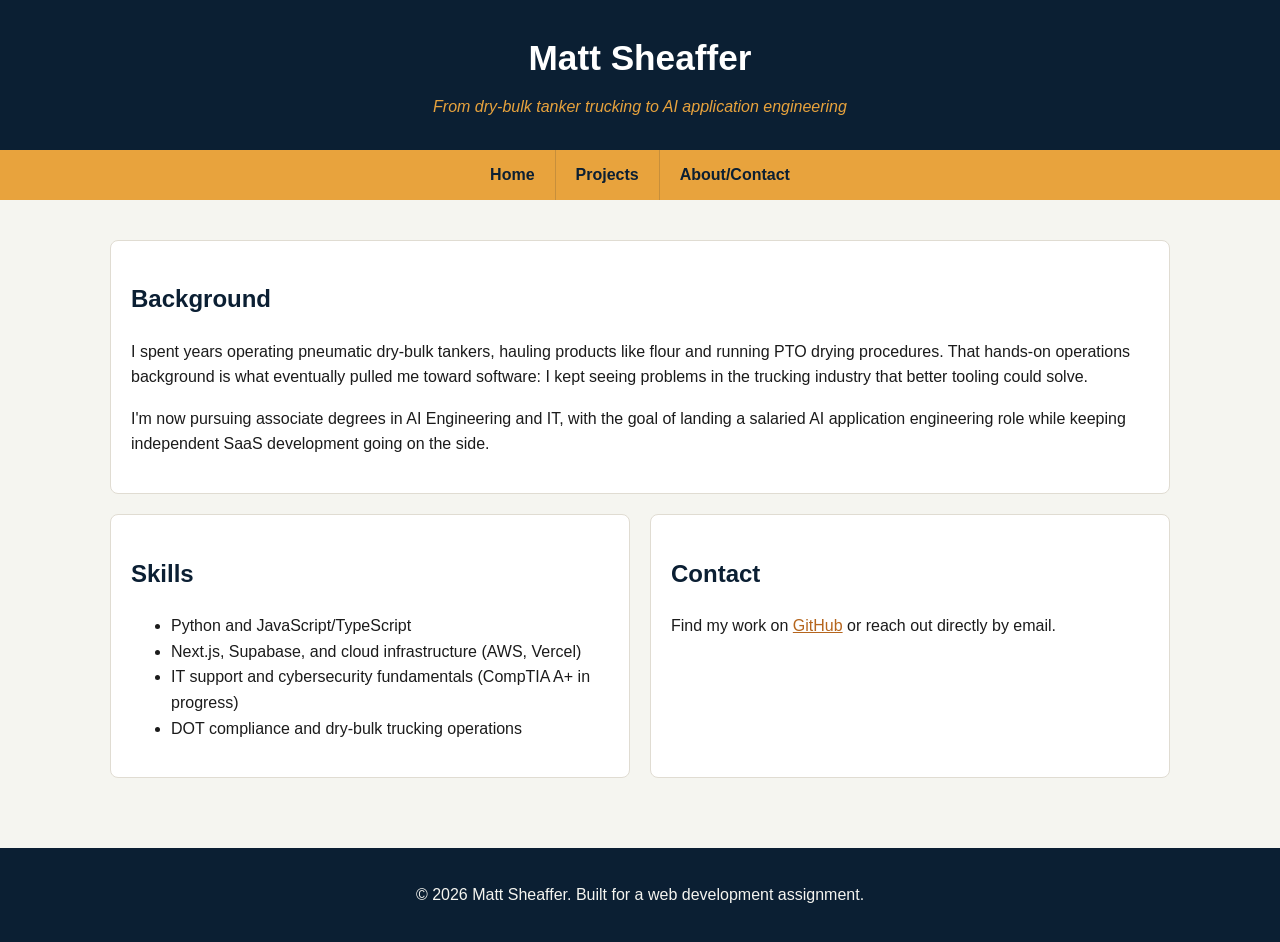
==== about.html @ 52bc4fcd "Homework 3: responsive layout with Flexbox and Grid" ====
<!DOCTYPE html>
<html lang="en">
<head>
    <meta charset="UTF-8">
    <meta name="viewport" content="width=device-width, initial-scale=1.0">
    <title>Matt Sheaffer — About/Contact</title>
    <link rel="stylesheet" href="styles.css">
</head>
<body>

    <header>
        <h1>Matt Sheaffer</h1>
        <p>From dry-bulk tanker trucking to AI application engineering</p>
    </header>

    <nav>
        <ul>
            <li><a href="index.html">Home</a></li>
            <li><a href="projects.html">Projects</a></li>
            <li><a href="about.html">About/Contact</a></li>
        </ul>
    </nav>

    <main>

        <div class="about-grid">
            <section class="about-bio">
                <h2>Background</h2>
                <p>
                    I spent years operating pneumatic dry-bulk tankers, hauling products
                    like flour and running PTO drying procedures. That hands-on operations
                    background is what eventually pulled me toward software: I kept seeing
                    problems in the trucking industry that better tooling could solve.
                </p>
                <p>
                    I'm now pursuing associate degrees in AI Engineering and IT, with the
                    goal of landing a salaried AI application engineering role while
                    keeping independent SaaS development going on the side.
                </p>
            </section>

            <section>
                <h2>Skills</h2>
                <ul>
                    <li>Python and JavaScript/TypeScript</li>
                    <li>Next.js, Supabase, and cloud infrastructure (AWS, Vercel)</li>
                    <li>IT support and cybersecurity fundamentals (CompTIA A+ in progress)</li>
                    <li>DOT compliance and dry-bulk trucking operations</li>
                </ul>
            </section>

            <section>
                <h2>Contact</h2>
                <p>
                    Find my work on <a href="https://github.com/Porcse51115-ux">GitHub</a>
                    or reach out directly by email.
                </p>
            </section>
        </div>

    </main>

    <footer>
        <p>&copy; 2026 Matt Sheaffer. Built for a web development assignment.</p>
    </footer>

</body>
</html>
---- styles.css ----
/* =========================================================
   Matt Sheaffer — Portfolio Site
   Palette (from wireframe.svg):
     Navy #0B1F33 — headers, footer, primary text
     Amber #E8A33D — accents, links, buttons
     Off-white #F5F5F0 — page background
   Fonts: Montserrat (headings), Inter (body)
   Mobile-first: base styles target ~320px, then widen
   at 768px (tablet) and 1200px (desktop).
   ========================================================= */

* {
    box-sizing: border-box;
}

body {
    margin: 0;
    font-family: "Inter", "Segoe UI", Arial, sans-serif;
    background-color: #f5f5f0;
    color: #1b1b1b;
    line-height: 1.6;
}

h1, h2, h3 {
    font-family: "Montserrat", "Segoe UI", Arial, sans-serif;
    color: #0b1f33;
}

a {
    color: #b5651d;
}

a:hover {
    color: #e8a33d;
}

img {
    max-width: 100%;
    height: auto;
}

/* ---------- Header / Footer ---------- */
header {
    background-color: #0b1f33;
    color: #f5f5f0;
    padding: 30px 20px;
    text-align: center;
}

header h1 {
    color: #ffffff;
    margin: 0 0 8px 0;
    font-size: 1.6em;
}

header p {
    margin: 0;
    color: #e8a33d;
    font-style: italic;
}

footer {
    background-color: #0b1f33;
    color: #f5f5f0;
    text-align: center;
    padding: 18px;
    margin-top: 30px;
}

/* ---------- Nav: Flexbox, stacked on mobile ---------- */
nav {
    background-color: #e8a33d;
}

nav ul {
    list-style: none;
    margin: 0;
    padding: 0;
    display: flex;
    flex-direction: column;
}

nav a {
    display: block;
    padding: 12px 20px;
    color: #0b1f33;
    text-decoration: none;
    font-weight: 600;
    border-bottom: 1px solid rgba(11, 31, 51, 0.15);
}

nav a:hover {
    background-color: #0b1f33;
    color: #ffffff;
}

/* ---------- Main content ---------- */
main {
    max-width: 1100px;
    margin: 0 auto;
    padding: 20px;
}

section {
    background-color: #ffffff;
    border: 1px solid #e0dcd2;
    border-radius: 8px;
    padding: 20px;
    margin-bottom: 20px;
}

/* ---------- Card grid (Featured Work / Projects) ----------
   Mobile: single column (Grid with one implicit column) */
.card-grid {
    display: grid;
    grid-template-columns: 1fr;
    gap: 20px;
}

.card-grid article {
    background-color: #ffffff;
    border: 1px solid #e0dcd2;
    border-left: 4px solid #e8a33d;
    border-radius: 6px;
    padding: 18px 20px;
}

.card-grid article h3 {
    margin-top: 0;
}

/* ---------- About page grid ---------- */
.about-grid {
    display: grid;
    grid-template-columns: 1fr;
    gap: 20px;
}

.about-grid section {
    margin-bottom: 0;
}

/* =========================================================
   BREAKPOINT 1: Tablet (768px and up)
   - Nav goes horizontal
   - Card grid becomes 2 columns
   - About grid: bio spans full width, skills/contact split
   ========================================================= */
@media (min-width: 768px) {

    nav ul {
        flex-direction: row;
        justify-content: center;
    }

    nav a {
        border-bottom: none;
        border-right: 1px solid rgba(11, 31, 51, 0.15);
    }

    nav li:last-child a {
        border-right: none;
    }

    .card-grid {
        grid-template-columns: repeat(2, 1fr);
    }

    .about-grid {
        grid-template-columns: repeat(2, 1fr);
    }

    .about-bio {
        grid-column: 1 / -1;
    }
}

/* =========================================================
   BREAKPOINT 2: Desktop (1200px and up)
   - Card grid becomes 3 columns
   - Slightly larger type, more breathing room
   ========================================================= */
@media (min-width: 1200px) {

    header h1 {
        font-size: 2.2em;
    }

    main {
        padding: 40px 20px;
    }

    .card-grid {
        grid-template-columns: repeat(3, 1fr);
    }
}
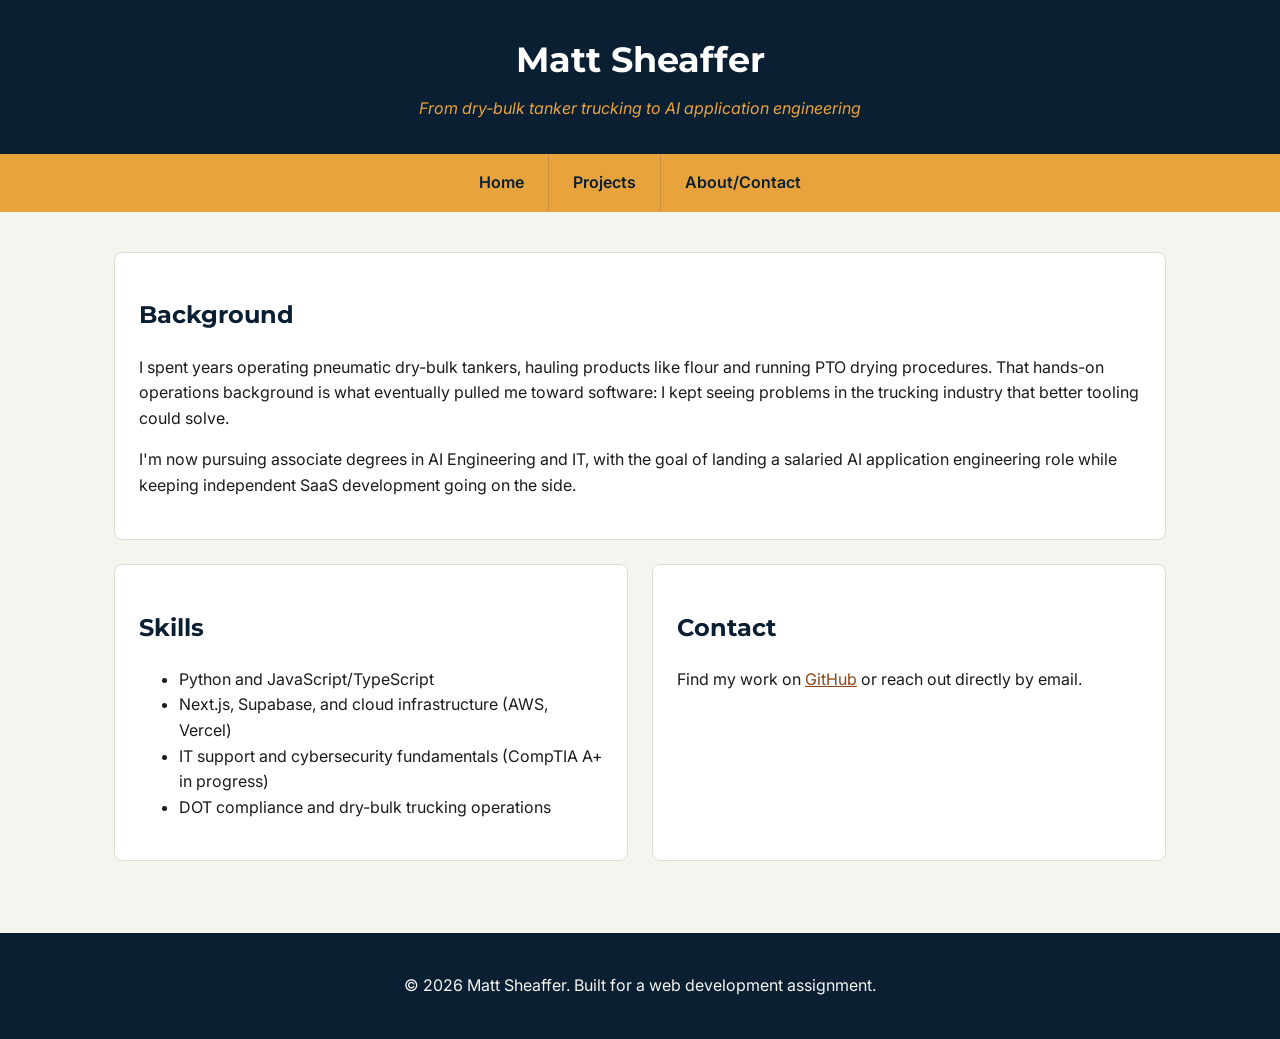
==== commit ab369c04: "Fix 3 WAVE accessibility issues: contrast, redundant link, skip nav" ====
--- a/about.html
+++ b/about.html
@@ -4,16 +4,21 @@
     <meta charset="UTF-8">
     <meta name="viewport" content="width=device-width, initial-scale=1.0">
     <title>Matt Sheaffer — About/Contact</title>
+    <link rel="preconnect" href="https://fonts.googleapis.com">
+    <link rel="preconnect" href="https://fonts.gstatic.com" crossorigin>
+    <link href="https://fonts.googleapis.com/css2?family=Montserrat:wght@600;700;800&family=Inter:wght@400;500;600&display=swap" rel="stylesheet">
     <link rel="stylesheet" href="styles.css">
 </head>
 <body>
+
+    <a href="#main-content" class="skip-link">Skip to main content</a>
 
     <header>
         <h1>Matt Sheaffer</h1>
         <p>From dry-bulk tanker trucking to AI application engineering</p>
     </header>
 
-    <nav>
+    <nav aria-label="Main navigation">
         <ul>
             <li><a href="index.html">Home</a></li>
             <li><a href="projects.html">Projects</a></li>
@@ -21,7 +26,7 @@
         </ul>
     </nav>
 
-    <main>
+    <main id="main-content">
 
         <div class="about-grid">
             <section class="about-bio">
--- a/styles.css
+++ b/styles.css
@@ -1,12 +1,11 @@
 /* =========================================================
    Matt Sheaffer — Portfolio Site
-   Palette (from wireframe.svg):
+   Palette:
      Navy #0B1F33 — headers, footer, primary text
-     Amber #E8A33D — accents, links, buttons
+     Amber #E8A33D — accents, nav background, card borders
      Off-white #F5F5F0 — page background
    Fonts: Montserrat (headings), Inter (body)
-   Mobile-first: base styles target ~320px, then widen
-   at 768px (tablet) and 1200px (desktop).
+   Mobile-first with breakpoints at 768px and 1200px.
    ========================================================= */
 
 * {
@@ -26,8 +25,10 @@
     color: #0b1f33;
 }
 
+/* Fix 1: Changed link color from #b5651d (4.33:1) to #8b4513 (5.66:1)
+   to meet WCAG AA 4.5:1 minimum contrast against #f5f5f0 background */
 a {
-    color: #b5651d;
+    color: #8b4513;
 }
 
 a:hover {
@@ -37,13 +38,30 @@
 img {
     max-width: 100%;
     height: auto;
+}
+
+/* ---------- Fix 3: Skip navigation link ----------
+   Hidden off-screen until focused via keyboard Tab */
+.skip-link {
+    position: absolute;
+    top: -40px;
+    left: 0;
+    background: #0b1f33;
+    color: #ffffff;
+    padding: 8px 16px;
+    z-index: 100;
+    font-size: 0.9em;
+}
+
+.skip-link:focus {
+    top: 0;
 }
 
 /* ---------- Header / Footer ---------- */
 header {
     background-color: #0b1f33;
     color: #f5f5f0;
-    padding: 30px 20px;
+    padding: 32px 24px;
     text-align: center;
 }
 
@@ -63,8 +81,8 @@
     background-color: #0b1f33;
     color: #f5f5f0;
     text-align: center;
-    padding: 18px;
-    margin-top: 30px;
+    padding: 24px;
+    margin-top: 32px;
 }
 
 /* ---------- Nav: Flexbox, stacked on mobile ---------- */
@@ -82,7 +100,7 @@
 
 nav a {
     display: block;
-    padding: 12px 20px;
+    padding: 16px 24px;
     color: #0b1f33;
     text-decoration: none;
     font-weight: 600;
@@ -98,23 +116,22 @@
 main {
     max-width: 1100px;
     margin: 0 auto;
-    padding: 20px;
+    padding: 24px;
 }
 
 section {
     background-color: #ffffff;
     border: 1px solid #e0dcd2;
     border-radius: 8px;
-    padding: 20px;
-    margin-bottom: 20px;
-}
-
-/* ---------- Card grid (Featured Work / Projects) ----------
-   Mobile: single column (Grid with one implicit column) */
+    padding: 24px;
+    margin-bottom: 24px;
+}
+
+/* ---------- Card grid ---------- */
 .card-grid {
     display: grid;
     grid-template-columns: 1fr;
-    gap: 20px;
+    gap: 24px;
 }
 
 .card-grid article {
@@ -122,7 +139,7 @@
     border: 1px solid #e0dcd2;
     border-left: 4px solid #e8a33d;
     border-radius: 6px;
-    padding: 18px 20px;
+    padding: 16px 24px;
 }
 
 .card-grid article h3 {
@@ -133,7 +150,7 @@
 .about-grid {
     display: grid;
     grid-template-columns: 1fr;
-    gap: 20px;
+    gap: 24px;
 }
 
 .about-grid section {
@@ -141,10 +158,7 @@
 }
 
 /* =========================================================
-   BREAKPOINT 1: Tablet (768px and up)
-   - Nav goes horizontal
-   - Card grid becomes 2 columns
-   - About grid: bio spans full width, skills/contact split
+   BREAKPOINT 1: Tablet (768px+)
    ========================================================= */
 @media (min-width: 768px) {
 
@@ -176,9 +190,7 @@
 }
 
 /* =========================================================
-   BREAKPOINT 2: Desktop (1200px and up)
-   - Card grid becomes 3 columns
-   - Slightly larger type, more breathing room
+   BREAKPOINT 2: Desktop (1200px+)
    ========================================================= */
 @media (min-width: 1200px) {
 
@@ -187,7 +199,7 @@
     }
 
     main {
-        padding: 40px 20px;
+        padding: 40px 24px;
     }
 
     .card-grid {
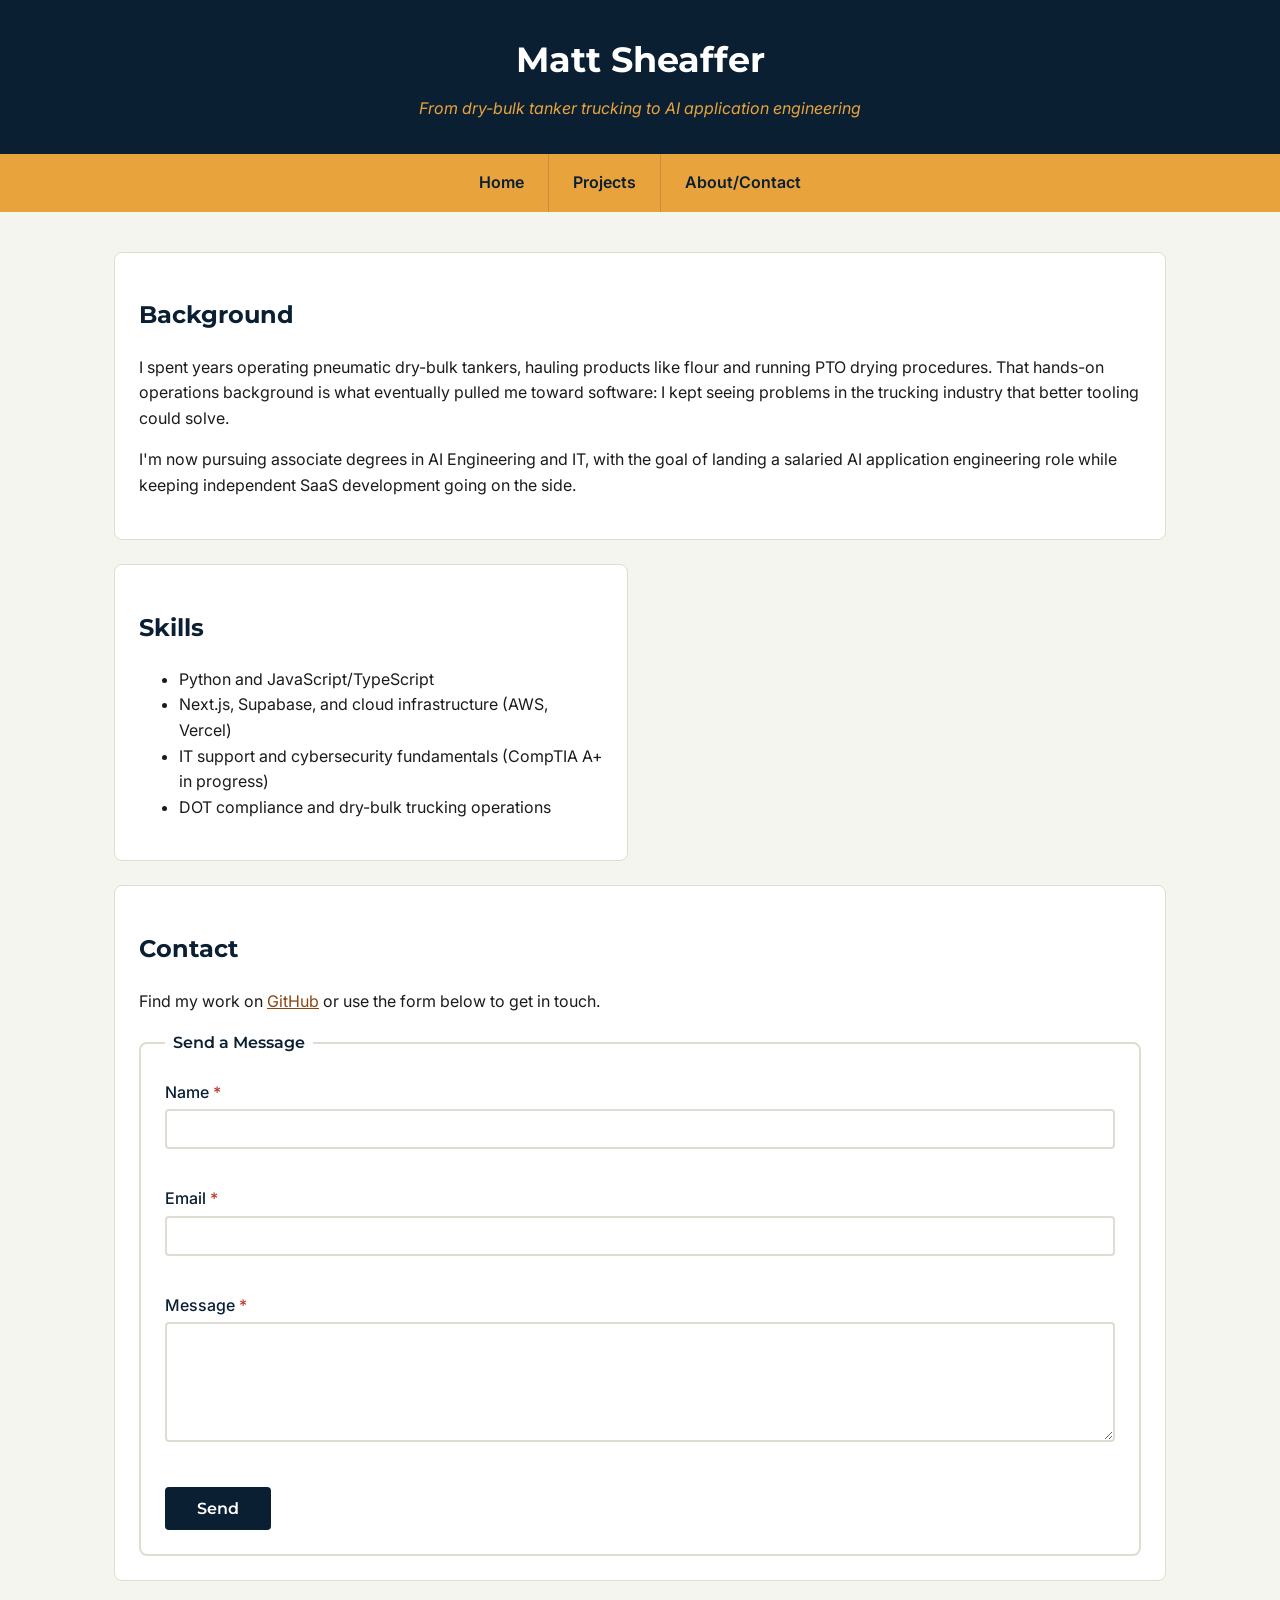
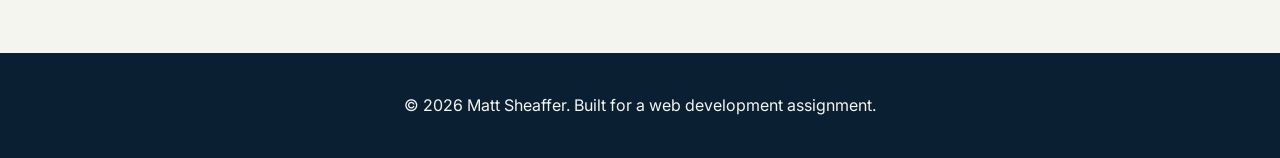
==== commit fc498480: "Milestone 3: accessibility, Gestalt design, contact form" ====
--- a/about.html
+++ b/about.html
@@ -58,8 +58,37 @@
                 <h2>Contact</h2>
                 <p>
                     Find my work on <a href="https://github.com/Porcse51115-ux">GitHub</a>
-                    or reach out directly by email.
+                    or use the form below to get in touch.
                 </p>
+
+                <form id="contact-form" novalidate>
+                    <fieldset>
+                        <legend>Send a Message</legend>
+
+                        <div class="form-group">
+                            <label for="name">Name <span class="required" aria-hidden="true">*</span></label>
+                            <input type="text" id="name" name="name" required
+                                   aria-required="true" aria-describedby="name-error">
+                            <span id="name-error" class="error-msg" role="alert"></span>
+                        </div>
+
+                        <div class="form-group">
+                            <label for="email">Email <span class="required" aria-hidden="true">*</span></label>
+                            <input type="email" id="email" name="email" required
+                                   aria-required="true" aria-describedby="email-error">
+                            <span id="email-error" class="error-msg" role="alert"></span>
+                        </div>
+
+                        <div class="form-group">
+                            <label for="message">Message <span class="required" aria-hidden="true">*</span></label>
+                            <textarea id="message" name="message" rows="5" required
+                                      aria-required="true" aria-describedby="message-error"></textarea>
+                            <span id="message-error" class="error-msg" role="alert"></span>
+                        </div>
+
+                        <button type="submit">Send</button>
+                    </fieldset>
+                </form>
             </section>
         </div>
 
@@ -69,5 +98,41 @@
         <p>&copy; 2026 Matt Sheaffer. Built for a web development assignment.</p>
     </footer>
 
+    <script>
+        document.getElementById('contact-form').addEventListener('submit', function(e) {
+            e.preventDefault();
+            var valid = true;
+            var fields = [
+                { id: 'name',    msg: 'Please enter your name.' },
+                { id: 'email',   msg: 'Please enter a valid email address.' },
+                { id: 'message', msg: 'Please enter a message.' }
+            ];
+
+            fields.forEach(function(f) {
+                var input = document.getElementById(f.id);
+                var error = document.getElementById(f.id + '-error');
+                var value = input.value.trim();
+                var isEmpty = value === '';
+                var badEmail = f.id === 'email' && !isEmpty && value.indexOf('@') === -1;
+
+                if (isEmpty || badEmail) {
+                    error.textContent = f.msg;
+                    input.setAttribute('aria-invalid', 'true');
+                    input.classList.add('input-error');
+                    valid = false;
+                } else {
+                    error.textContent = '';
+                    input.removeAttribute('aria-invalid');
+                    input.classList.remove('input-error');
+                }
+            });
+
+            if (valid) {
+                alert('Thanks for reaching out! (This form is a demo for a class assignment.)');
+                this.reset();
+            }
+        });
+    </script>
+
 </body>
 </html>
--- a/styles.css
+++ b/styles.css
@@ -187,6 +187,11 @@
     .about-bio {
         grid-column: 1 / -1;
     }
+
+    /* Contact section spans full width on tablet so the form isn't cramped */
+    .about-grid section:last-child {
+        grid-column: 1 / -1;
+    }
 }
 
 /* =========================================================
@@ -206,3 +211,91 @@
         grid-template-columns: repeat(3, 1fr);
     }
 }
+
+/* ---------- Contact form ---------- */
+fieldset {
+    border: 2px solid #e0dcd2;
+    border-radius: 8px;
+    padding: 24px;
+    margin: 16px 0 0 0;
+}
+
+legend {
+    font-family: "Montserrat", "Segoe UI", Arial, sans-serif;
+    font-weight: 600;
+    color: #0b1f33;
+    padding: 0 8px;
+}
+
+.form-group {
+    margin-bottom: 16px;
+}
+
+.form-group label {
+    display: block;
+    margin-bottom: 4px;
+    font-weight: 500;
+    color: #0b1f33;
+}
+
+.required {
+    color: #c0392b;
+}
+
+.form-group input,
+.form-group textarea {
+    width: 100%;
+    padding: 8px 12px;
+    border: 2px solid #e0dcd2;
+    border-radius: 4px;
+    font-family: "Inter", "Segoe UI", Arial, sans-serif;
+    font-size: 1em;
+    color: #1b1b1b;
+    background-color: #ffffff;
+}
+
+.form-group input:focus,
+.form-group textarea:focus {
+    outline: 2px solid #e8a33d;
+    outline-offset: 1px;
+    border-color: #e8a33d;
+}
+
+/* Accessible error state */
+.input-error {
+    border-color: #c0392b;
+}
+
+.input-error:focus {
+    outline-color: #c0392b;
+}
+
+.error-msg {
+    display: block;
+    min-height: 1.2em;
+    color: #c0392b;
+    font-size: 0.875em;
+    margin-top: 4px;
+}
+
+button[type="submit"] {
+    background-color: #0b1f33;
+    color: #ffffff;
+    border: none;
+    padding: 12px 32px;
+    border-radius: 4px;
+    font-family: "Montserrat", "Segoe UI", Arial, sans-serif;
+    font-weight: 600;
+    font-size: 1em;
+    cursor: pointer;
+}
+
+button[type="submit"]:hover {
+    background-color: #e8a33d;
+    color: #0b1f33;
+}
+
+button[type="submit"]:focus {
+    outline: 2px solid #e8a33d;
+    outline-offset: 2px;
+}
